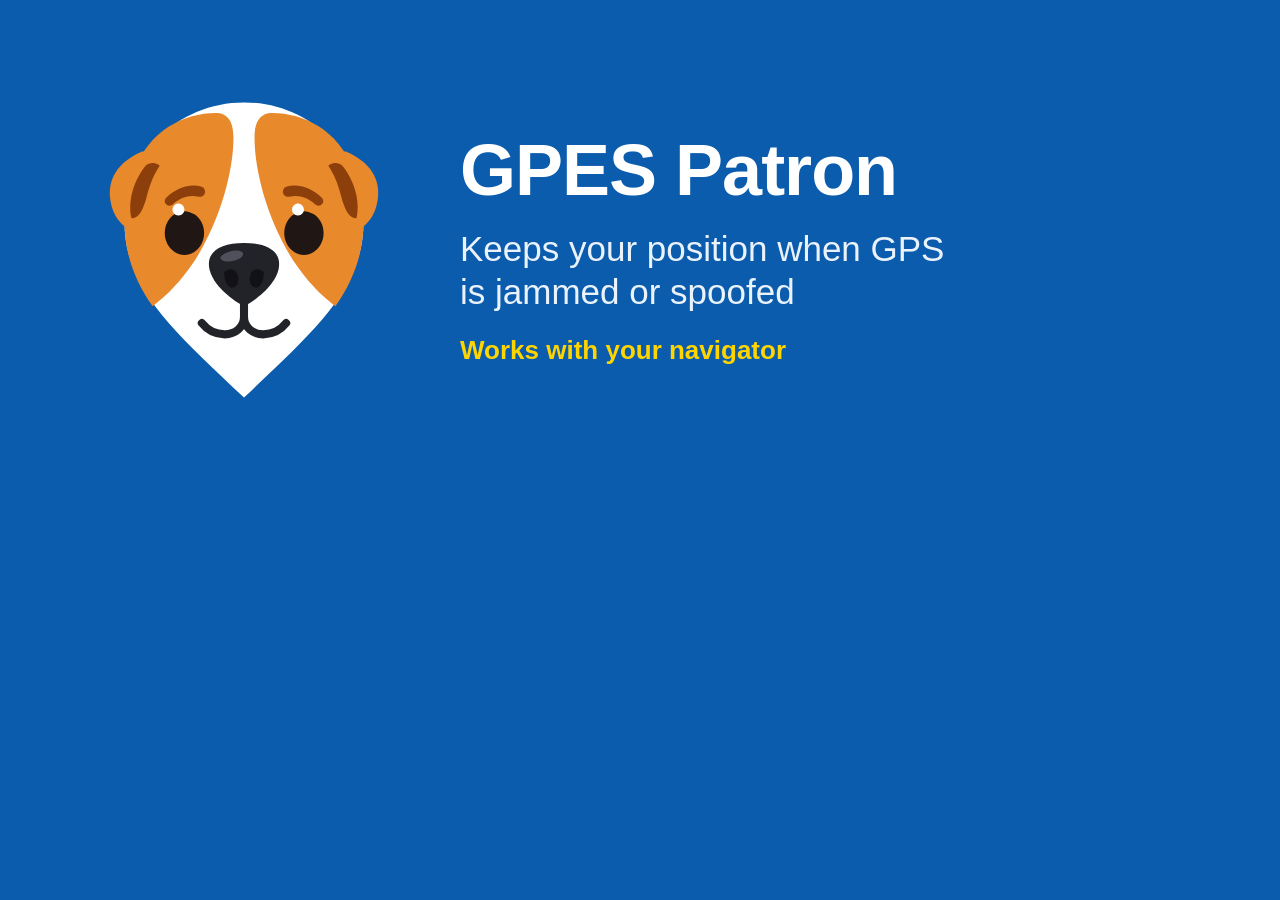
==== docs/play/assets/feature-graphic.html @ 81915a90 "Play graphics: icon 512, feature graphics, screenshots in two languages (D-063) Rendered from the ap" ====
<!doctype html>
<!-- Feature graphic 1024x500 for Google Play. Render: Chrome headless, window 1024x500, URL feature-graphic.html?lang=en|uk (see docs/play/pages.md or assets/README.md). -->
<html lang="en">
<head>
<meta charset="utf-8">
<style>
  html, body { margin: 0; width: 1024px; height: 500px; overflow: hidden; }
  body { background: #0B5CAD; color: #fff; font-family: -apple-system, "Helvetica Neue", Helvetica, Arial, sans-serif; display: flex; align-items: center; }
  .icon { width: 360px; height: 360px; margin-left: 64px; flex: none; }
  .text { margin-left: 36px; margin-right: 48px; }
  h1 { font-size: 72px; line-height: 1; margin: 0 0 22px; font-weight: 700; letter-spacing: -1px; white-space: nowrap; }
  p.tag { font-size: 35px; line-height: 1.22; margin: 0; font-weight: 500; color: #EAF2FB; }
  p.sub { font-size: 26px; margin: 22px 0 0; color: #FFD500; font-weight: 600; }
  [lang="uk"] { display: none; }
  html[data-lang="uk"] [lang="en"] { display: none; }
  html[data-lang="uk"] [lang="uk"] { display: block; }
</style>
<script>
  if (new URLSearchParams(location.search).get("lang") === "uk") document.documentElement.dataset.lang = "uk";
</script>
</head>
<body>
  <img class="icon" src="icon-store.svg" alt="">
  <div class="text">
    <h1>GPES Patron</h1>
    <p class="tag" lang="en">Keeps your position when GPS is jammed or spoofed</p>
    <p class="tag" lang="uk">Зберігає позицію, коли GPS глушать чи підміняють</p>
    <p class="sub" lang="en">Works with your navigator</p>
    <p class="sub" lang="uk">Працює з вашим навігатором</p>
  </div>
</body>
</html>
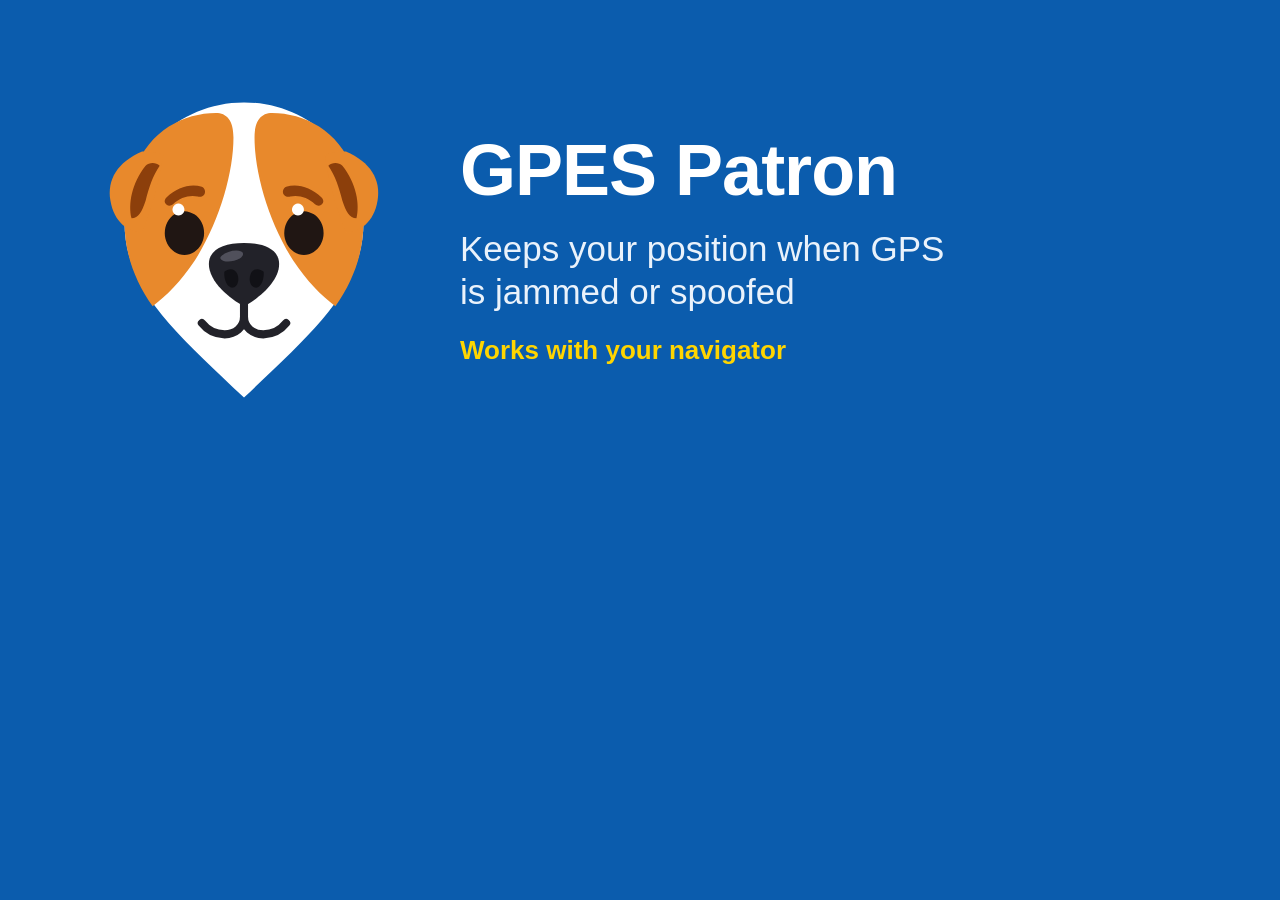
==== commit de7811c4: "Launcher icon artwork 20% smaller (D-066) The adaptive icon's group scale goes from 0.82 to 0.656 (f" ====
--- a/docs/play/assets/feature-graphic.html
+++ b/docs/play/assets/feature-graphic.html
@@ -20,7 +20,7 @@
 </script>
 </head>
 <body>
-  <img class="icon" src="icon-store.svg" alt="">
+  <img class="icon" src="icon-feature.svg" alt="">
   <div class="text">
     <h1>GPES Patron</h1>
     <p class="tag" lang="en">Keeps your position when GPS is jammed or spoofed</p>
